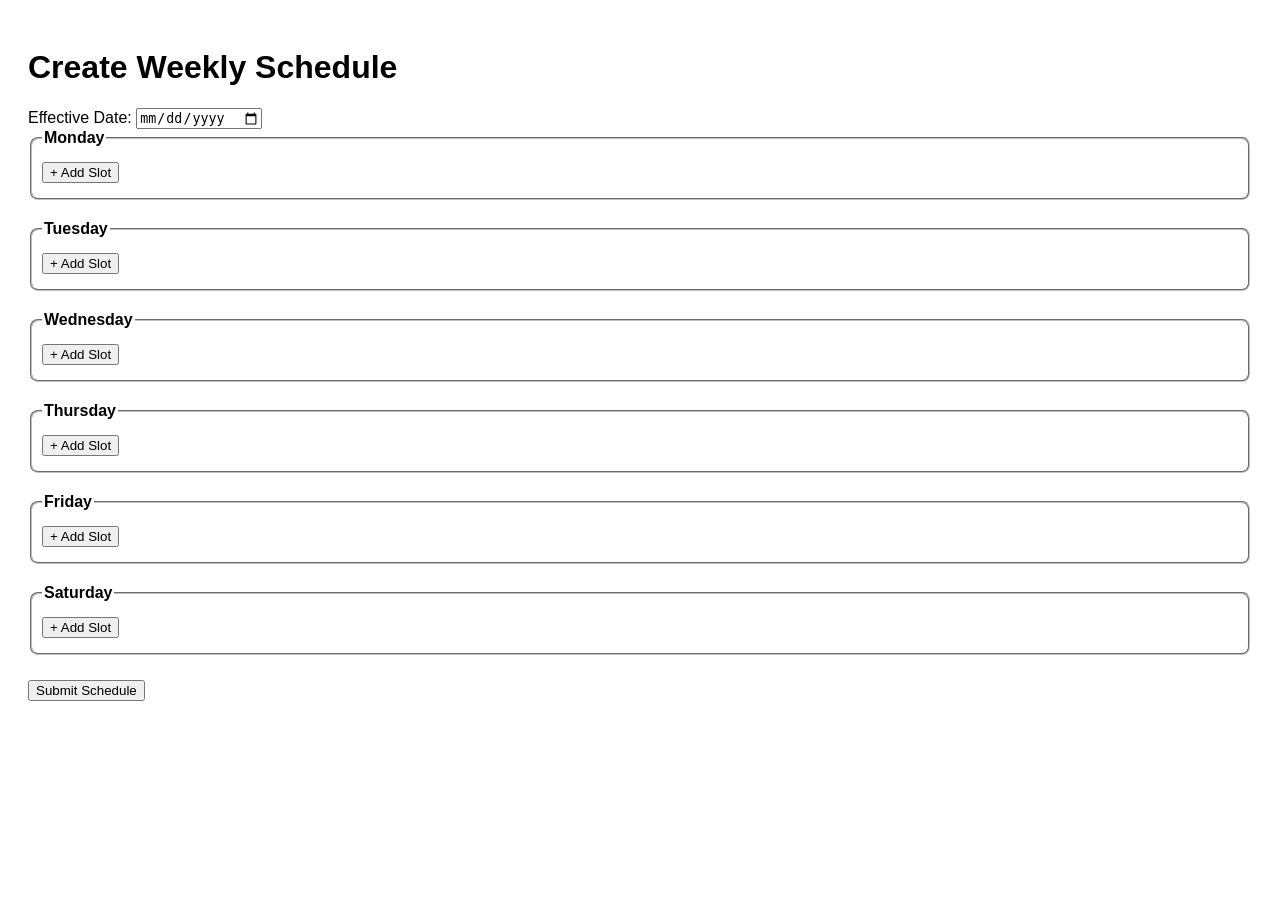
==== templates/admin.html @ 64fc704d "Added Admin Page" ====
<!DOCTYPE html>
<html lang="en">
<head>
  <meta charset="UTF-8">
  <title>Create Weekly Schedule</title>
  <style>
    body { font-family: Arial, sans-serif; padding: 20px; }
    fieldset { margin-bottom: 20px; padding: 10px; border-radius: 8px; }
    legend { font-weight: bold; }
    .slot { margin: 5px 0; }
    select { margin-right: 10px; }
    button { margin: 5px 0; }
  </style>
</head>
<body>
  <h1>Create Weekly Schedule</h1>

  <label for="effective_date">Effective Date:</label>
  <input type="date" id="effective_date" required>

  <form id="scheduleForm">
    <!-- Weekdays -->
    <fieldset>
      <legend>Monday</legend>
      <div id="slots_0"></div>
      <button type="button" onclick="addSlot(0)">+ Add Slot</button>
    </fieldset>

    <fieldset>
      <legend>Tuesday</legend>
      <div id="slots_1"></div>
      <button type="button" onclick="addSlot(1)">+ Add Slot</button>
    </fieldset>

    <fieldset>
      <legend>Wednesday</legend>
      <div id="slots_2"></div>
      <button type="button" onclick="addSlot(2)">+ Add Slot</button>
    </fieldset>

    <fieldset>
      <legend>Thursday</legend>
      <div id="slots_3"></div>
      <button type="button" onclick="addSlot(3)">+ Add Slot</button>
    </fieldset>

    <fieldset>
      <legend>Friday</legend>
      <div id="slots_4"></div>
      <button type="button" onclick="addSlot(4)">+ Add Slot</button>
    </fieldset>

    <fieldset>
      <legend>Saturday</legend>
      <div id="slots_5"></div>
      <button type="button" onclick="addSlot(5)">+ Add Slot</button>
    </fieldset>

    <button type="submit">Submit Schedule</button>
  </form>

  <script>
    const hours = [...Array(24).keys()]; // 0–23
    const capacities = [...Array(10).keys()].map(x => x + 1);

    function addSlot(weekday) {
      const container = document.getElementById(`slots_${weekday}`);

      const div = document.createElement("div");
      div.className = "slot";

      const hourSelect = document.createElement("select");
      hours.forEach(h => {
        const opt = document.createElement("option");
        opt.value = h;
        opt.textContent = `${String(h).padStart(2,"0")}:00`;
        hourSelect.appendChild(opt);
      });

      const capSelect = document.createElement("select");
      capacities.forEach(c => {
        const opt = document.createElement("option");
        opt.value = c;
        opt.textContent = c;
        capSelect.appendChild(opt);
      });

      const removeBtn = document.createElement("button");
      removeBtn.type = "button";
      removeBtn.textContent = "Remove";
      removeBtn.onclick = () => div.remove();

      div.appendChild(hourSelect);
      div.appendChild(capSelect);
      div.appendChild(removeBtn);

      container.appendChild(div);
    }

    document.getElementById("scheduleForm").addEventListener("submit", function(e) {
      e.preventDefault();

      const effectiveDate = document.getElementById("effective_date").value;
      if (!effectiveDate) {
        alert("Please select an effective date.");
        return;
      }

      const schedule = {
        effective_date: effectiveDate,
        slots: []
      };

      for (let weekday = 0; weekday < 7; weekday++) {
        document.querySelectorAll(`#slots_${weekday} .slot`).forEach(slot => {
          const hour = slot.querySelector("select:nth-child(1)").value;
          const capacity = slot.querySelector("select:nth-child(2)").value;
          schedule.slots.push({
            weekday,
            hour: parseInt(hour),
            capacity: parseInt(capacity)
          });
        });
      }

      fetch("/admin", {
        method: "POST",
        headers: { "Content-Type": "application/json" },
        body: JSON.stringify(schedule)
      })
      .then(r => r.json())
      .then(d => console.log("Server response:", d))
      .catch(err => console.error("Error:", err));
    });
  </script>
</body>
</html>
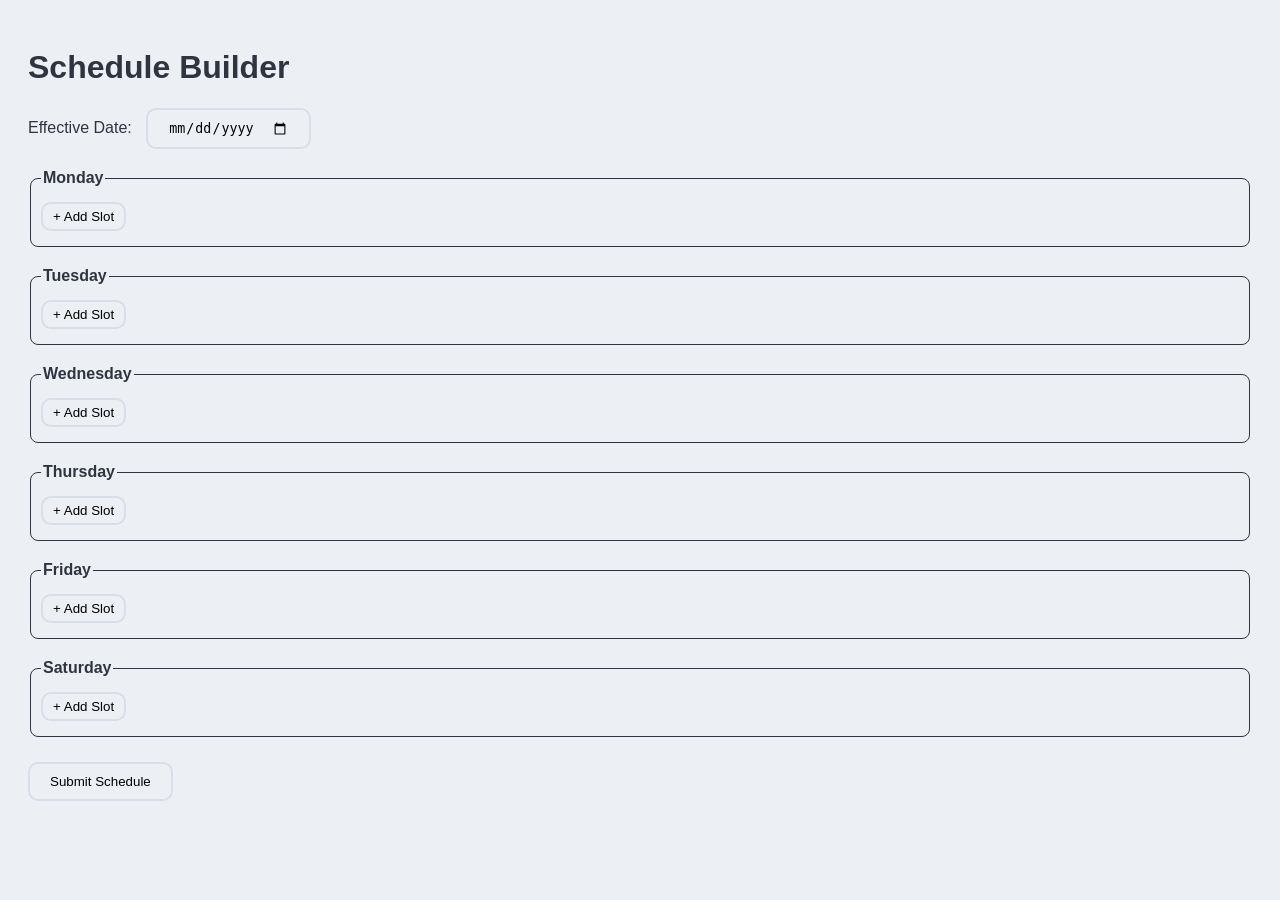
==== commit 65edf2e6: "Added auto schedule updates" ====
--- a/templates/admin.html
+++ b/templates/admin.html
@@ -2,19 +2,22 @@
 <html lang="en">
 <head>
   <meta charset="UTF-8">
-  <title>Create Weekly Schedule</title>
+  <title>Admin Page</title>
   <style>
-    body { font-family: Arial, sans-serif; padding: 20px; }
-    fieldset { margin-bottom: 20px; padding: 10px; border-radius: 8px; }
+    input[type='date'] {margin: 0 10px; background-color: #eceff4; padding: 10px 20px; border: solid 2px #d8dee9; border-radius: 10px;}
+    body { font-family: Arial, sans-serif; padding: 20px; background-color: #eceff4; color: #2e3440;}
+    fieldset { margin-bottom: 20px; padding: 10px; border-radius: 8px; border: solid 1.5px;}
     legend { font-weight: bold; }
     .slot { margin: 5px 0; }
-    select { margin-right: 10px; }
-    button { margin: 5px 0; }
+    select { margin-right: 10px; border: solid 2px #d8dee9; padding: 5px 10px; border-radius: 10px; background-color: #eceff4;}
+    button { margin: 5px 0; cursor: pointer; border: solid 2px #d8dee9; padding: 5px 10px; border-radius: 10px; background-color: #eceff4;}
+    button:hover {background-color: #e5e9f0;}
+    button[type='submit'] {padding: 10px 20px;}
+    form {margin: 20px 0}
   </style>
 </head>
 <body>
-  <h1>Create Weekly Schedule</h1>
-
+  <h1>Schedule Builder</h1>
   <label for="effective_date">Effective Date:</label>
   <input type="date" id="effective_date" required>
 
@@ -106,6 +109,8 @@
         return;
       }
 
+      alert('Schedule Submitted!');
+
       const schedule = {
         effective_date: effectiveDate,
         slots: []
@@ -129,7 +134,7 @@
         body: JSON.stringify(schedule)
       })
       .then(r => r.json())
-      .then(d => console.log("Server response:", d))
+      .then(d => {console.log("Server response:", d)})
       .catch(err => console.error("Error:", err));
     });
   </script>
